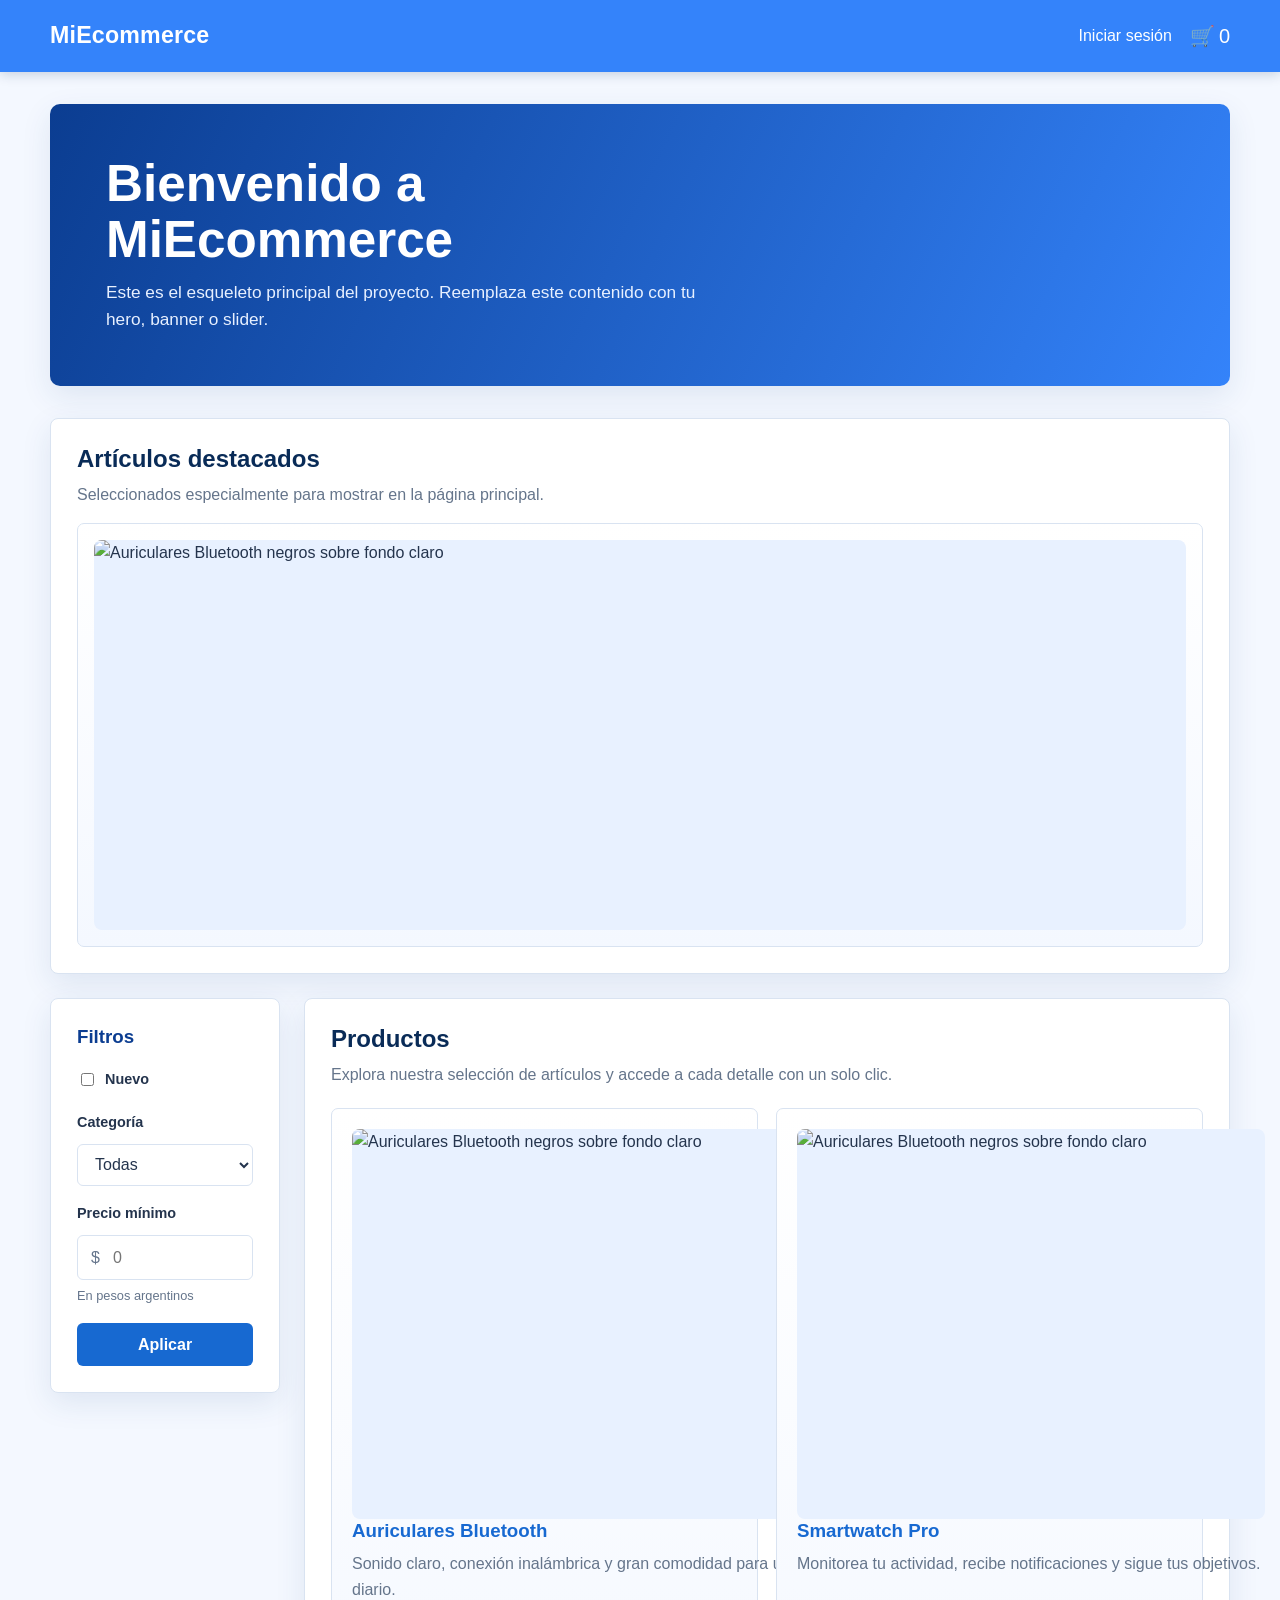
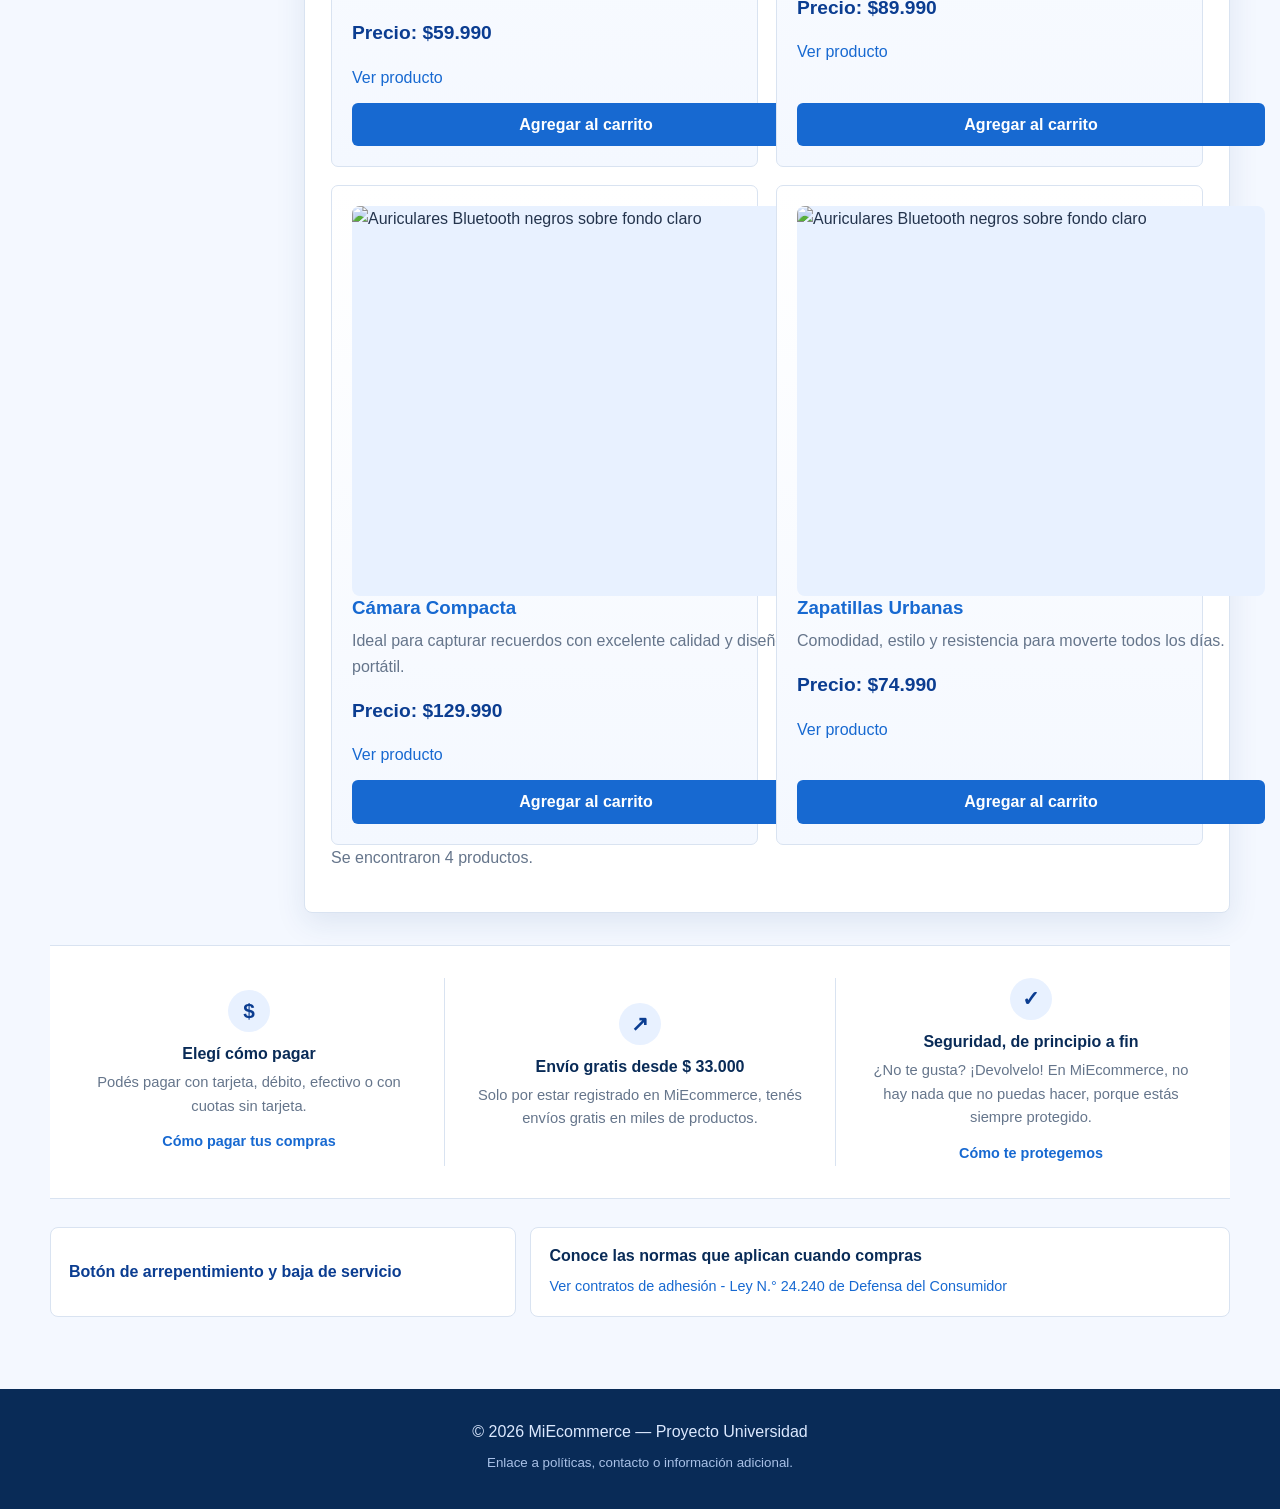
==== index.html @ c136a02f "Se agrega la funcionalidad del filtro y se mejora su estilo" ====
<!doctype html>
<html lang="es">
<head>
  <meta charset="utf-8">
  <meta name="viewport" content="width=device-width, initial-scale=1">
  <title>Proyecto Ecommerce - Esqueleto</title>
  <link rel="stylesheet" href="styles.css">
</head>
<body>
  <header>
    <nav aria-label="Navegación principal">
      <a href="index.html" class="brand" aria-label="Inicio"><strong>MiEcommerce</strong></a>
      <div class="nav-actions">
        <a href="admin.html">Iniciar sesión</a>
        <a href="carrito.html" class="cart-link" aria-label="Carrito, 0 productos">
          <span class="cart-icon" aria-hidden="true">&#128722;</span>
          <span class="visually-hidden">Carrito</span>
          <span class="cart-count">0</span>
        </a>
      </div>
    </nav>
  </header>

  <main>
      <!-- Sección principal / Hero -->
      <section id="hero">
        <h1>Bienvenido a MiEcommerce</h1>
        <p>Este es el esqueleto principal del proyecto. Reemplaza este contenido con tu hero, banner o slider.</p>
      </section>

      <!-- Sección de artículos destacados -->
      <section id="featured" class="featured" aria-labelledby="featured-heading">
        <h2 id="featured-heading">Artículos destacados</h2>
        <p>Seleccionados especialmente para mostrar en la página principal.</p>
        <div class="featured-viewport">
          <ul class="featured-track" aria-live="polite">
          <li>
            <article aria-label="Producto destacado 1">
              <figure>
                  <img src="https://images.unsplash.com/photo-1546435770-a3e426bf472b?auto=format&fit=crop&w=900&q=80" alt="Auriculares Bluetooth negros sobre fondo claro" width="600" height="500">
              </figure>
              <!-- <h3>Producto Destacado 1</h3>
              <p>Breve descripción.</p> -->
            </article>
          </li>
          <li>
            <article aria-label="Producto destacado 2">
              <figure>
                  <img src="https://images.unsplash.com/photo-1546435770-a3e426bf472b?auto=format&fit=crop&w=900&q=80" alt="Auriculares Bluetooth negros sobre fondo claro" width="600" height="500">
              </figure>
              <!-- <h3>Producto Destacado 2</h3>
              <p>Breve descripción.</p> -->
            </article>
          </li>
          <li>
            <article aria-label="Producto destacado 3">
              <figure>
                  <img src="https://images.unsplash.com/photo-1546435770-a3e426bf472b?auto=format&fit=crop&w=900&q=80" alt="Auriculares Bluetooth negros sobre fondo claro" width="600" height="500">
              </figure>
             <!--  <h3>Producto Destacado 3</h3>
              <p>Breve descripción.</p> -->
            </article>
          </li>
        </ul>
        </div>
      </section>

      <!-- Layout con filtros + listado de productos -->
      <section role="region" aria-label="Listado de productos y filtros">
        <!-- Sección de filtros -->
        <aside id="filters" aria-labelledby="filters-heading">
          <h3 id="filters-heading">Filtros</h3>
          <form>
            <!-- Ejemplos de filtros -->
            <label><input type="checkbox" name="nuevo"> Nuevo</label>
            <div class="filter-field">
              <label for="categoria">Categoría</label>
              <select id="categoria" name="categoria">
                <option value="todas">Todas</option>
                <option value="ropa">Ropa</option>
                <option value="electronica">Electrónica</option>
                <option value="hogar">Hogar</option>
              </select>
            </div>
            <div class="filter-field">
              <label for="precio-min">Precio mínimo</label>
              <div class="price-input">
                <span aria-hidden="true">$</span>
                <input
                  id="precio-min"
                  name="precio-min"
                  type="number"
                  min="0"
                  step="1000"
                  placeholder="0"
                  aria-describedby="precio-ayuda"
                >
              </div>
              <small id="precio-ayuda">En pesos argentinos</small>
            </div>
            <button type="submit">Aplicar</button>
          </form>
        </aside>

        <!-- Sección de Productos -->
        <section id="products" aria-labelledby="products-heading">
          <h2 id="products-heading">Productos</h2>
          <p>Explora nuestra selección de artículos y accede a cada detalle con un solo clic.</p>

          <ul id="product-list"></ul>
        </section>
        <!-- Fin Seccion Productos -->

        
        <!-- Seccion de Beneficios -->
     <section class="benefits" aria-labelledby="benefits-title">

    <h1 id="benefits-title" class="sr-only">
        Beneficios y protección de compra
    </h1>

    <div class="benefits__container">

        <!-- Beneficio 1 -->
        <article class="benefit">
            <div class="benefit__icon" aria-hidden="true">
                
            </div>

            <h2 class="benefit__title">
                Elegí cómo pagar
            </h2>

            <p class="benefit__description">
                Podés pagar con tarjeta, débito, efectivo
                o con cuotas sin tarjeta.
            </p>

            <a href="#" class="benefit__link">
                Cómo pagar tus compras
            </a>
        </article>


        <!-- Separador -->
        <div class="benefits__divider" aria-hidden="true"></div>


        <!-- Beneficio 2 -->
        <article class="benefit">
            <div class="benefit__icon" aria-hidden="true">
                
            </div>

            <h2 class="benefit__title">
                Envío gratis desde $ 33.000
            </h2>

            <p class="benefit__description">
                Solo por estar registrado en MiEcommerce,
                tenés envíos gratis en miles de productos.
            </p>
        </article>


        <!-- Separador -->
        <div class="benefits__divider" aria-hidden="true"></div>


        <!-- Beneficio 3 -->
        <article class="benefit">

            <div class="benefit__icon" aria-hidden="true">

            </div>

            <h2 class="benefit__title">
                Seguridad, de principio a fin
            </h2>

            <p class="benefit__description">
                ¿No te gusta? ¡Devolvelo! En MiEcommerce,
                no hay nada que no puedas hacer, porque estás
                siempre protegido.
            </p>

            <a href="#" class="benefit__link">
                Cómo te protegemos
            </a>

        </article>

    </div>

</section>


<!-- ==========================
     INFORMACIÓN LEGAL
========================== -->

<section class="legal">

    <div class="legal__container">

        <a href="#" class="legal-card legal-card--link">

            <span>
                Botón de arrepentimiento y baja de servicio
            </span>

        </a>


        <article class="legal-card">

            <h2 class="legal-card__title">
                Conoce las normas que aplican cuando compras
            </h2>

            <a href="#" class="legal-card__link">
                Ver contratos de adhesión -
                Ley N.° 24.240 de Defensa del Consumidor
            </a>

        </article>

    </div>

</section>
        <!-- Fin Beneficios -->
      </section>

  </main>

  <footer>
    <p>&copy; <span id="year">2026</span> MiEcommerce — Proyecto Universidad</p>
    <p><small>Enlace a políticas, contacto o información adicional.</small></p>
  </footer>

  <script src="products.js"></script>
  <script>
    // Pequeño script para actualizar el año automáticamente
    document.getElementById('year').textContent = new Date().getFullYear();
  </script>
</body>
</html>
---- styles.css ----
:root {
  /* Colores */
  --blue-950: #092b57;
  --blue-900: #0b3d91;
  --blue-700: #1769d1;
  --blue-500: #3483fa;
  --blue-100: #e8f1ff;
  --blue-050: #f4f8ff;
  --ink: #24344d;
  --muted: #65758b;
  --surface: #ffffff;
  --line: #d9e3f1;
  --success: #168a5b;
  --white: #ffffff;

  /* Espaciado */
  --space-1: 0.25rem;
  --space-2: 0.5rem;
  --space-3: 0.75rem;
  --space-4: 1rem;
  --space-5: 1.25rem;
  --space-6: 1.5rem;
  --space-8: 2rem;
  --space-10: 2.5rem;
  --space-12: 3rem;
  --space-16: 4rem;

  /* Radios */
  --radius-sm: 6px;
  --radius-md: 8px;
  --radius-lg: 10px;
  --radius-pill: 999px;

  /* Layout */
  --container: min(100% - 28px, 1180px);
  --shadow: 0 10px 30px rgba(25, 68, 126, 0.1);
}

/* =====================================================
   BASE Y ESTRUCTURA GENERAL
   ===================================================== */

* {
  box-sizing: border-box;
}

html {
  scroll-behavior: smooth;
}

body {
  margin: 0;
  background: var(--blue-050);
  color: var(--ink);
  font-family: "Segoe UI", Tahoma, sans-serif;
  line-height: 1.6;
}

a {
  color: var(--blue-700);
  text-decoration: none;
  transition: color 0.2s ease;
}

a:hover {
  color: var(--blue-900);
  text-decoration: underline;
}

img {
  max-width: 100%;
}

main {
  width: var(--container);
  margin: 0 auto;
}

h1,
h2,
h3,
p {
  margin-top: 0;
}

h2 {
  margin-bottom: var(--space-2);
  color: var(--blue-950);
  line-height: 1.2;
}

h3 {
  margin-bottom: var(--space-2);
  color: var(--blue-900);
  line-height: 1.3;
}

/* =====================================================
   NAVEGACIÓN
   ===================================================== */

body > header {
  position: sticky;
  top: 0;
  z-index: 1000;
  background: var(--blue-500);
  box-shadow: 0 2px 12px rgba(9, 43, 87, 0.2);
}

nav {
  display: flex;
  align-items: center;
  gap: 20px;
  width: var(--container);
  min-height: 64px;
  padding: 12px 0;
  margin: 0 auto;
}

.brand {
  color: var(--white);
  font-size: 1.45rem;
  letter-spacing: 0.2px;
}

.brand:hover {
  color: var(--white);
  text-decoration: none;
}

.nav-actions {
  display: flex;
  align-items: center;
  gap: 18px;
  margin-left: auto;
  white-space: nowrap;
}

.nav-actions a {
  color: var(--white);
}

.cart-link {
  display: inline-flex;
  align-items: center;
  gap: 4px;
  font-size: 1.25rem;
}

.cart-icon {
  line-height: 1;
}

.visually-hidden {
  position: absolute;
  width: 1px;
  height: 1px;
  padding: 0;
  margin: -1px;
  overflow: hidden;
  clip: rect(0, 0, 0, 0);
  white-space: nowrap;
  border: 0;
}

input,
select,
button {
  font: inherit;
}

input[type="search"],
input[type="number"],
select {
  width: 100%;
  min-height: 42px;
  padding: 9px 13px;
  border: 1px solid var(--line);
  border-radius: var(--radius-sm);
  background: var(--white);
  color: var(--ink);
}

input[type="search"] {
  border: 0;
  box-shadow: 0 2px 8px rgba(9, 43, 87, 0.12);
}

input:focus,
select:focus,
button:focus-visible,
a:focus-visible {
  outline: 3px solid rgba(52, 131, 250, 0.3);
  outline-offset: 2px;
}

/* =====================================================
   HERO
   ===================================================== */

#hero {
  margin: 24px 0;
  padding: 34px 26px;
  border-radius: var(--radius-lg);
  background: linear-gradient(115deg, var(--blue-900), var(--blue-500));
  color: var(--white);
  box-shadow: var(--shadow);
}

#hero h1 {
  max-width: 620px;
  margin: 0 0 10px;
  font-size: clamp(2rem, 4vw, 3.2rem);
  line-height: 1.1;
}

#hero p {
  max-width: 620px;
  margin: 0;
  color: #e7f0ff;
  font-size: 1.08rem;
}

/* =====================================================
   CAROUSEL / DESTACADOS
   ===================================================== */

.featured-viewport {
  width: 100%;
  overflow: hidden;
}

#featured .featured-track {
  display: flex;
  flex-wrap: nowrap;
  width: 300%;
  padding: 0;
  margin: 0;
  list-style: none;
  animation: slide-products 9s infinite;
}

#featured .featured-track > li {
  flex: 0 0 33.333%;
  width: auto;
  padding: 1rem;
}

@keyframes slide-products {
  0%,
  28% {
    transform: translateX(0);
  }

  33%,
  61% {
    transform: translateX(-33.333%);
  }

  66%,
  94% {
    transform: translateX(-66.666%);
  }

  100% {
    transform: translateX(0);
  }
}

.featured-viewport:hover .featured-track {
  animation-play-state: paused;
}

@media (prefers-reduced-motion: reduce) {
  .featured-track {
    animation: none;
  }
}

/* =====================================================
   COMPONENTES REUTILIZABLES
   ===================================================== */

#featured,
#products,
#filters,
main > article,
#carrito,
main > section[role="region"] > section[aria-label="Detalles de productos"] {
  background: var(--surface);
  border: 1px solid var(--line);
  border-radius: var(--radius-md);
  box-shadow: var(--shadow);
}

#featured,
#products,
#filters,
#carrito,
main > article {
  padding: 20px;
}

#featured > p,
#products > p {
  color: var(--muted);
}

#featured ul,
#products > ul,
main > section[role="region"] > section[aria-label="Detalles de productos"] {
  display: grid;
  grid-template-columns: 1fr;
  gap: 18px;
  padding: 0;
  list-style: none;
}

#featured {
  margin-bottom: 24px;
}

#featured li,
#products li,
main > section[role="region"] > section[aria-label="Detalles de productos"] article {
  min-width: 0;
  padding: 20px;
  border: 1px solid var(--line);
  border-radius: 7px;
  background: linear-gradient(180deg, #fff, var(--blue-050));
}

#featured article p,
#products article p,
main > section[role="region"] > section[aria-label="Detalles de productos"] article p {
  color: var(--muted);
}

section[role="region"] {
  display: grid;
  grid-template-columns: 1fr;
  gap: 24px;
  align-items: start;
  margin-bottom: 28px;
}

/* =====================================================
   FILTROS
   ===================================================== */

#filters {
  position: static;
}

#filters h3 {
  margin-bottom: 18px;
}

#filters form {
  display: grid;
  gap: 16px;
}

#filters label {
  font-size: 0.9rem;
  font-weight: 600;
}

#filters .filter-field {
  display: grid;
  gap: 6px;
}

#filters .price-input {
  display: flex;
  align-items: center;
  overflow: hidden;
  border: 1px solid var(--line);
  border-radius: var(--radius-sm);
  background: var(--white);
}

#filters .price-input span {
  padding-left: 13px;
  color: var(--muted);
}

#filters .price-input input {
  border: 0;
  box-shadow: none;
}

#filters .price-input:focus-within {
  outline: 3px solid rgba(52, 131, 250, 0.3);
  outline-offset: 2px;
}

#filters .filter-field small {
  color: var(--muted);
  font-size: 0.8rem;
}

#filters label:first-child {
  display: flex;
  align-items: center;
  gap: 8px;
  margin-bottom: 4px;
}

#filters input[type="checkbox"] {
  accent-color: var(--blue-500);
}

/* =====================================================
   PRODUCTOS
   ===================================================== */

#products {
  min-width: 0;
}

#products > ul {
  grid-template-columns: 1fr;
  margin: 20px 0 0;
}

#products li {
  display: flex;
}

#products article {
  display: flex;
  flex: 1;
  flex-direction: column;
}

#products article p:last-of-type {
  margin-bottom: 12px;
}

#products article strong,
main > section[role="region"] > section[aria-label="Detalles de productos"] strong {
  color: var(--blue-900);
  font-size: 1.2rem;
}

button {
  min-height: 42px;
  padding: 9px 16px;
  border: 0;
  border-radius: var(--radius-sm);
  background: var(--blue-700);
  color: var(--white);
  font-weight: 700;
  cursor: pointer;
  transition: background 0.2s ease, transform 0.2s ease;
}

button:hover {
  background: var(--blue-900);
  transform: translateY(-1px);
}

#products button,
#carrito button {
  width: 100%;
  margin-top: auto;
}

main > section[role="region"] > section[aria-label="Detalles de productos"] {
  grid-column: 1 / -1;
  grid-template-columns: 1fr;
  padding: 20px;
}

/* =====================================================
   DETALLE DE PRODUCTO
   ===================================================== */

main > article {
  margin-top: 32px;
}

main > article > header {
  margin: -2px 0 24px;
}

main > article > header p {
  margin: 0;
  color: var(--muted);
  font-size: 0.9rem;
}

main > article > section[aria-label="Imagen y detalles del producto"] {
  display: grid;
  grid-template-columns: 1fr;
  gap: 24px;
  align-items: center;
}

figure {
  margin: 0;
  overflow: hidden;
  border-radius: var(--radius-md);
  background: var(--blue-100);
}

figure img {
  display: block;
  width: 100%;
  height: 300px;
  object-fit: cover;
}

main > article > section[aria-label="Imagen y detalles del producto"] > div > p:first-child {
  display: inline-block;
  margin-bottom: 12px;
  padding: 4px 10px;
  border-radius: var(--radius-pill);
  background: var(--blue-100);
  color: var(--blue-900);
  font-size: 0.8rem;
  font-weight: 700;
  text-transform: uppercase;
}

main > article h1 {
  margin-bottom: 12px;
  color: var(--blue-950);
  font-size: 2rem;
  line-height: 1.15;
}

main > article > section[aria-label="Imagen y detalles del producto"] strong {
  color: var(--blue-900);
  font-size: 1.6rem;
}

main > article form {
  display: grid;
  grid-template-columns: 110px 1fr;
  gap: 10px;
  align-items: end;
  margin-top: 24px;
}

main > article form label {
  grid-column: 1 / -1;
  font-weight: 700;
}

main > article form button {
  min-height: 44px;
}

main > article > section[aria-labelledby="descripcion-titulo"] {
  margin-top: 34px;
  padding-top: 28px;
  border-top: 1px solid var(--line);
}

main > article > section[aria-labelledby="descripcion-titulo"] p,
main > article > section[aria-labelledby="descripcion-titulo"] ul {
  max-width: 780px;
}

main > article > section[aria-labelledby="descripcion-titulo"] li::marker {
  color: var(--blue-500);
}

/* =====================================================
   CARRITO
   ===================================================== */

#carrito {
  margin: 24px 0 0;
}

#carrito li {
  display: flex;
  justify-content: space-between;
  gap: 18px;
  padding: 14px 0;
  border-top: 1px solid var(--line);
}

#carrito li span {
  color: var(--muted);
  white-space: nowrap;
}

#carrito > p strong {
  color: var(--blue-900);
  font-size: 1.25rem;
}

.cart-page {
  padding-top: 32px;
}

.page-heading {
  margin-bottom: 24px;
}

.page-heading p:first-child {
  color: var(--muted);
  font-size: 0.9rem;
}

.page-heading h1 {
  margin-bottom: 6px;
  color: var(--blue-950);
}

.page-heading p:last-child {
  color: var(--muted);
}

.cart-layout {
  display: grid;
  grid-template-columns: 1fr;
  gap: 24px;
  align-items: start;
}

.cart-items,
.cart-summary {
  padding: 22px;
  border: 1px solid var(--line);
  border-radius: var(--radius-md);
  background: var(--surface);
  box-shadow: var(--shadow);
}

.cart-items h2,
.cart-summary h2 {
  margin-bottom: 18px;
}

.cart-item {
  display: grid;
  grid-template-columns: 1fr auto;
  gap: 8px 16px;
  align-items: center;
  padding: 18px 0;
  border-top: 1px solid var(--line);
}

.cart-item h3,
.cart-item p {
  margin: 0;
}

.cart-item p {
  color: var(--muted);
}

.cart-item > strong {
  color: var(--blue-900);
  font-size: 1.1rem;
}

.remove-product {
  grid-column: 1 / -1;
  justify-self: start;
  min-height: 34px;
  padding: 5px 12px;
  border: 1px solid var(--line);
  background: transparent;
  color: var(--blue-700);
}

.remove-product:hover {
  background: var(--blue-100);
  color: var(--blue-900);
}

.empty-cart {
  padding: 18px 0;
  color: var(--muted);
}

.cart-summary {
  position: sticky;
  top: 92px;
}

.cart-summary dl {
  margin: 0 0 24px;
}

.cart-summary dl div {
  display: flex;
  justify-content: space-between;
  gap: 16px;
  padding: 10px 0;
  color: var(--muted);
}

.cart-summary .summary-total {
  margin-top: 8px;
  padding-top: 16px;
  border-top: 1px solid var(--line);
  color: var(--ink);
  font-size: 1.15rem;
  font-weight: 700;
}

.cart-summary .summary-total dd {
  color: var(--blue-900);
}

.cart-summary fieldset {
  display: grid;
  gap: 12px;
  margin: 0 0 20px;
  padding: 0;
  border: 0;
}

.cart-summary legend {
  margin-bottom: 12px;
  color: var(--blue-950);
  font-weight: 700;
}

.cart-summary label {
  display: flex;
  gap: 9px;
  align-items: flex-start;
  color: var(--muted);
}

.cart-summary input[type="radio"] {
  margin-top: 5px;
  accent-color: var(--blue-500);
}

.cart-summary button {
  width: 100%;
}

.cart-summary button:disabled {
  background: var(--muted);
  cursor: not-allowed;
  transform: none;
}

.form-message {
  min-height: 24px;
  margin: 12px 0 0;
  color: var(--success);
  font-size: 0.9rem;
}

/* =====================================================
   FOOTER
   ===================================================== */

footer {
  margin-top: 44px;
  padding: 30px 24px;
  background: var(--blue-950);
  color: #dce9ff;
  text-align: center;
}

footer p {
  margin-bottom: 4px;
}

footer small {
  color: #a9c1e7;
}

/* =====================================================
   RESPONSIVE
   ===================================================== */

@media (min-width: 700px) {
  nav {
    flex-wrap: nowrap;
    gap: 28px;
    min-height: 72px;
    padding: 0;
  }

  #hero {
    margin: 32px 0;
    padding: 52px 56px;
  }

  #featured,
  #products,
  #filters,
  #carrito,
  main > article {
    padding: 26px;
  }

  #featured ul,
  main > section[role="region"] > section[aria-label="Detalles de productos"] {
    grid-template-columns: repeat(2, minmax(0, 1fr));
  }

  #products > ul {
    grid-template-columns: repeat(2, minmax(0, 1fr));
  }

  main > section[role="region"] > section[aria-label="Detalles de productos"] {
    padding: 24px;
  }

  main > article > section[aria-label="Imagen y detalles del producto"] {
    grid-template-columns: minmax(0, 1.1fr) minmax(300px, 0.9fr);
    gap: 38px;
  }

  figure img {
    height: 390px;
  }
}

@media (min-width: 1000px) {
  section[role="region"] {
    grid-template-columns: 230px minmax(0, 1fr);
  }

  #filters {
    position: sticky;
    top: 20px;
  }

  main > section[role="region"] > section[aria-label="Detalles de productos"] {
    grid-template-columns: repeat(4, minmax(0, 1fr));
  }

  .cart-layout {
    grid-template-columns: minmax(0, 1fr) 360px;
  }
}

/* =====================================================
   ADMINISTRACION DE PRODUCTOS
   ===================================================== */

.admin-page {
  padding-top: 32px;
  padding-bottom: 12px;
}

.admin-page .page-heading {
  margin-bottom: 26px;
}

.admin-panel {
  margin-bottom: 24px;
  padding: 22px;
  border: 1px solid var(--line);
  border-radius: var(--radius-md);
  background: var(--surface);
  box-shadow: var(--shadow);
}

.admin-section-heading {
  display: flex;
  flex-wrap: wrap;
  justify-content: space-between;
  gap: 12px;
  align-items: flex-start;
  margin-bottom: 20px;
}

.admin-section-heading h2 {
  margin-bottom: 4px;
}

.admin-section-heading p {
  margin-bottom: 0;
  color: var(--muted);
}

.admin-form {
  display: grid;
  grid-template-columns: minmax(0, 1fr);
  gap: 16px;
}

.admin-field {
  display: grid;
  gap: 6px;
}

.admin-field label {
  color: var(--ink);
  font-size: 0.92rem;
  font-weight: 700;
}

.admin-field input,
.admin-field select,
.admin-field textarea {
  width: 100%;
  min-height: 42px;
  padding: 9px 13px;
  border: 1px solid var(--line);
  border-radius: var(--radius-sm);
  background: var(--white);
  color: var(--ink);
  font: inherit;
}

.admin-field textarea {
  resize: vertical;
}

.admin-form-actions {
  display: flex;
  flex-wrap: wrap;
  gap: 10px;
  margin-top: 18px;
}

.admin-secondary-button {
  border: 1px solid var(--line);
  background: var(--white);
  color: var(--blue-700);
}

.admin-secondary-button:hover {
  background: var(--blue-050);
  color: var(--blue-900);
}

.admin-table-wrap {
  overflow-x: auto;
}

.admin-table {
  width: 100%;
  border-collapse: collapse;
  text-align: left;
}

.admin-table th,
.admin-table td {
  padding: 13px 12px;
  border-top: 1px solid var(--line);
  white-space: nowrap;
}

.admin-table thead th {
  border-top: 0;
  color: var(--muted);
  font-size: 0.82rem;
  font-weight: 700;
}

.admin-table tbody th {
  color: var(--ink);
  font-weight: 700;
}

.admin-status {
  display: inline-block;
  padding: 3px 9px;
  border-radius: var(--radius-pill);
  background: #e8f6ef;
  color: var(--success);
  font-size: 0.82rem;
  font-weight: 700;
}

.admin-row-actions {
  text-align: right;
}

.admin-text-button {
  min-height: auto;
  padding: 4px 6px;
  background: transparent;
  color: var(--blue-700);
  font-size: 0.9rem;
}

.admin-text-button:hover {
  background: var(--blue-050);
  color: var(--blue-900);
  transform: none;
}

.admin-delete-button {
  margin-left: 6px;
  color: #b42318;
}

.admin-delete-button:hover {
  background: #fff1f0;
  color: #8f1d14;
}

@media (min-width: 700px) {
  .admin-panel {
    padding: 26px;
  }

  .admin-form {
    grid-template-columns: repeat(2, minmax(0, 1fr));
  }

  .admin-field-wide {
    grid-column: 1 / -1;
  }
}

  /* =====================================================
     BENEFICIOS E INFORMACION LEGAL
     ===================================================== */

  .sr-only {
    position: absolute;
    width: 1px;
    height: 1px;
    padding: 0;
    margin: -1px;
    overflow: hidden;
    clip: rect(0, 0, 0, 0);
    white-space: nowrap;
    border: 0;
  }

  main > section[role="region"] > .benefits,
  main > section[role="region"] > .legal {
    grid-column: 1 / -1;
  }

  .benefits {
    margin-top: 8px;
    padding: 26px 20px;
    border-top: 1px solid var(--line);
    border-bottom: 1px solid var(--line);
    background: var(--surface);
  }

  .benefits__container {
    display: grid;
    grid-template-columns: minmax(0, 1fr);
    gap: 22px;
    max-width: 1180px;
    margin: 0 auto;
  }

  .benefit {
    min-width: 0;
    text-align: center;
  }

  .benefit__icon {
    display: grid;
    width: 42px;
    height: 42px;
    margin: 0 auto 12px;
    place-items: center;
    border-radius: 50%;
    background: var(--blue-100);
    color: var(--blue-900);
    font-size: 1.3rem;
    font-weight: 700;
  }

  .benefit__icon::before {
    content: "✓";
  }

  .benefit:nth-of-type(1) .benefit__icon::before {
    content: "$";
  }

  .benefit:nth-of-type(2) .benefit__icon::before {
    content: "↗";
  }

  .benefit__title {
    margin-bottom: 8px;
    color: var(--blue-950);
    font-size: 1rem;
  }

  .benefit__description {
    max-width: 340px;
    margin: 0 auto 10px;
    color: var(--muted);
    font-size: 0.92rem;
  }

  .benefit__link {
    font-size: 0.9rem;
    font-weight: 700;
  }

  .benefits__divider {
    height: 1px;
    background: var(--line);
  }

  .legal {
    padding: 4px 0 28px;
  }

  .legal__container {
    display: grid;
    grid-template-columns: minmax(0, 1fr);
    gap: 14px;
  }

  .legal-card {
    min-width: 0;
    padding: 18px;
    border: 1px solid var(--line);
    border-radius: var(--radius-md);
    background: var(--surface);
  }

  .legal-card--link {
    display: flex;
    min-height: 76px;
    align-items: center;
    color: var(--blue-900);
    font-weight: 700;
  }

  .legal-card--link:hover {
    border-color: var(--blue-500);
    background: var(--blue-050);
    text-decoration: none;
  }

  .legal-card__title {
    margin-bottom: 8px;
    color: var(--blue-950);
    font-size: 1rem;
  }

  .legal-card__link {
    font-size: 0.9rem;
  }

  @media (min-width: 700px) {
    .benefits {
      padding: 32px 26px;
    }

    .benefits__container {
      grid-template-columns: minmax(0, 1fr) 1px minmax(0, 1fr) 1px minmax(0, 1fr);
      gap: 22px;
      align-items: center;
    }

    .benefits__divider {
      width: 1px;
      height: 100%;
      min-height: 100px;
    }

    .legal__container {
      grid-template-columns: minmax(0, 0.8fr) minmax(0, 1.2fr);
    }
  }
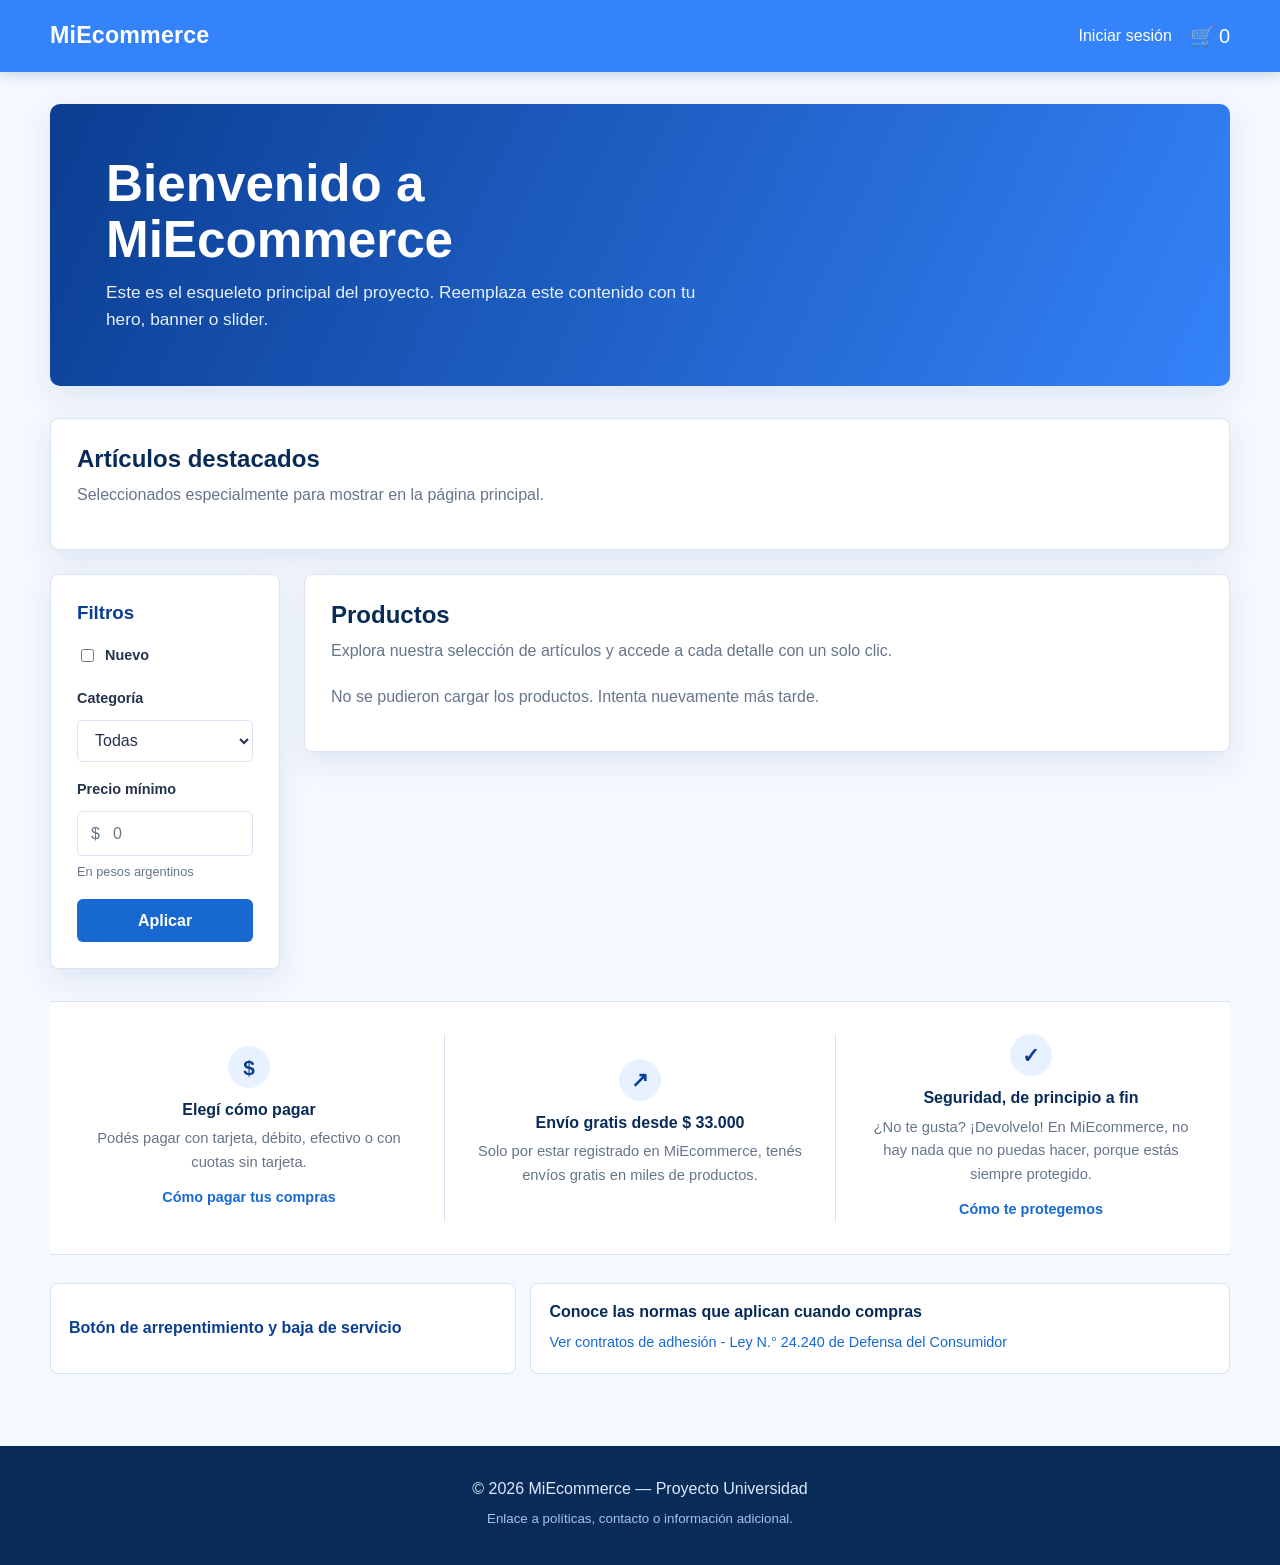
==== commit 5b2d0a74: "Se agrega la pagina de procuto para que sea dinamico cuando se le hace click a un producto en index" ====
--- a/index.html
+++ b/index.html
@@ -33,35 +33,7 @@
         <h2 id="featured-heading">Artículos destacados</h2>
         <p>Seleccionados especialmente para mostrar en la página principal.</p>
         <div class="featured-viewport">
-          <ul class="featured-track" aria-live="polite">
-          <li>
-            <article aria-label="Producto destacado 1">
-              <figure>
-                  <img src="https://images.unsplash.com/photo-1546435770-a3e426bf472b?auto=format&fit=crop&w=900&q=80" alt="Auriculares Bluetooth negros sobre fondo claro" width="600" height="500">
-              </figure>
-              <!-- <h3>Producto Destacado 1</h3>
-              <p>Breve descripción.</p> -->
-            </article>
-          </li>
-          <li>
-            <article aria-label="Producto destacado 2">
-              <figure>
-                  <img src="https://images.unsplash.com/photo-1546435770-a3e426bf472b?auto=format&fit=crop&w=900&q=80" alt="Auriculares Bluetooth negros sobre fondo claro" width="600" height="500">
-              </figure>
-              <!-- <h3>Producto Destacado 2</h3>
-              <p>Breve descripción.</p> -->
-            </article>
-          </li>
-          <li>
-            <article aria-label="Producto destacado 3">
-              <figure>
-                  <img src="https://images.unsplash.com/photo-1546435770-a3e426bf472b?auto=format&fit=crop&w=900&q=80" alt="Auriculares Bluetooth negros sobre fondo claro" width="600" height="500">
-              </figure>
-             <!--  <h3>Producto Destacado 3</h3>
-              <p>Breve descripción.</p> -->
-            </article>
-          </li>
-        </ul>
+          <ul id="featured-product-list" class="featured-track" aria-live="polite"></ul>
         </div>
       </section>
 
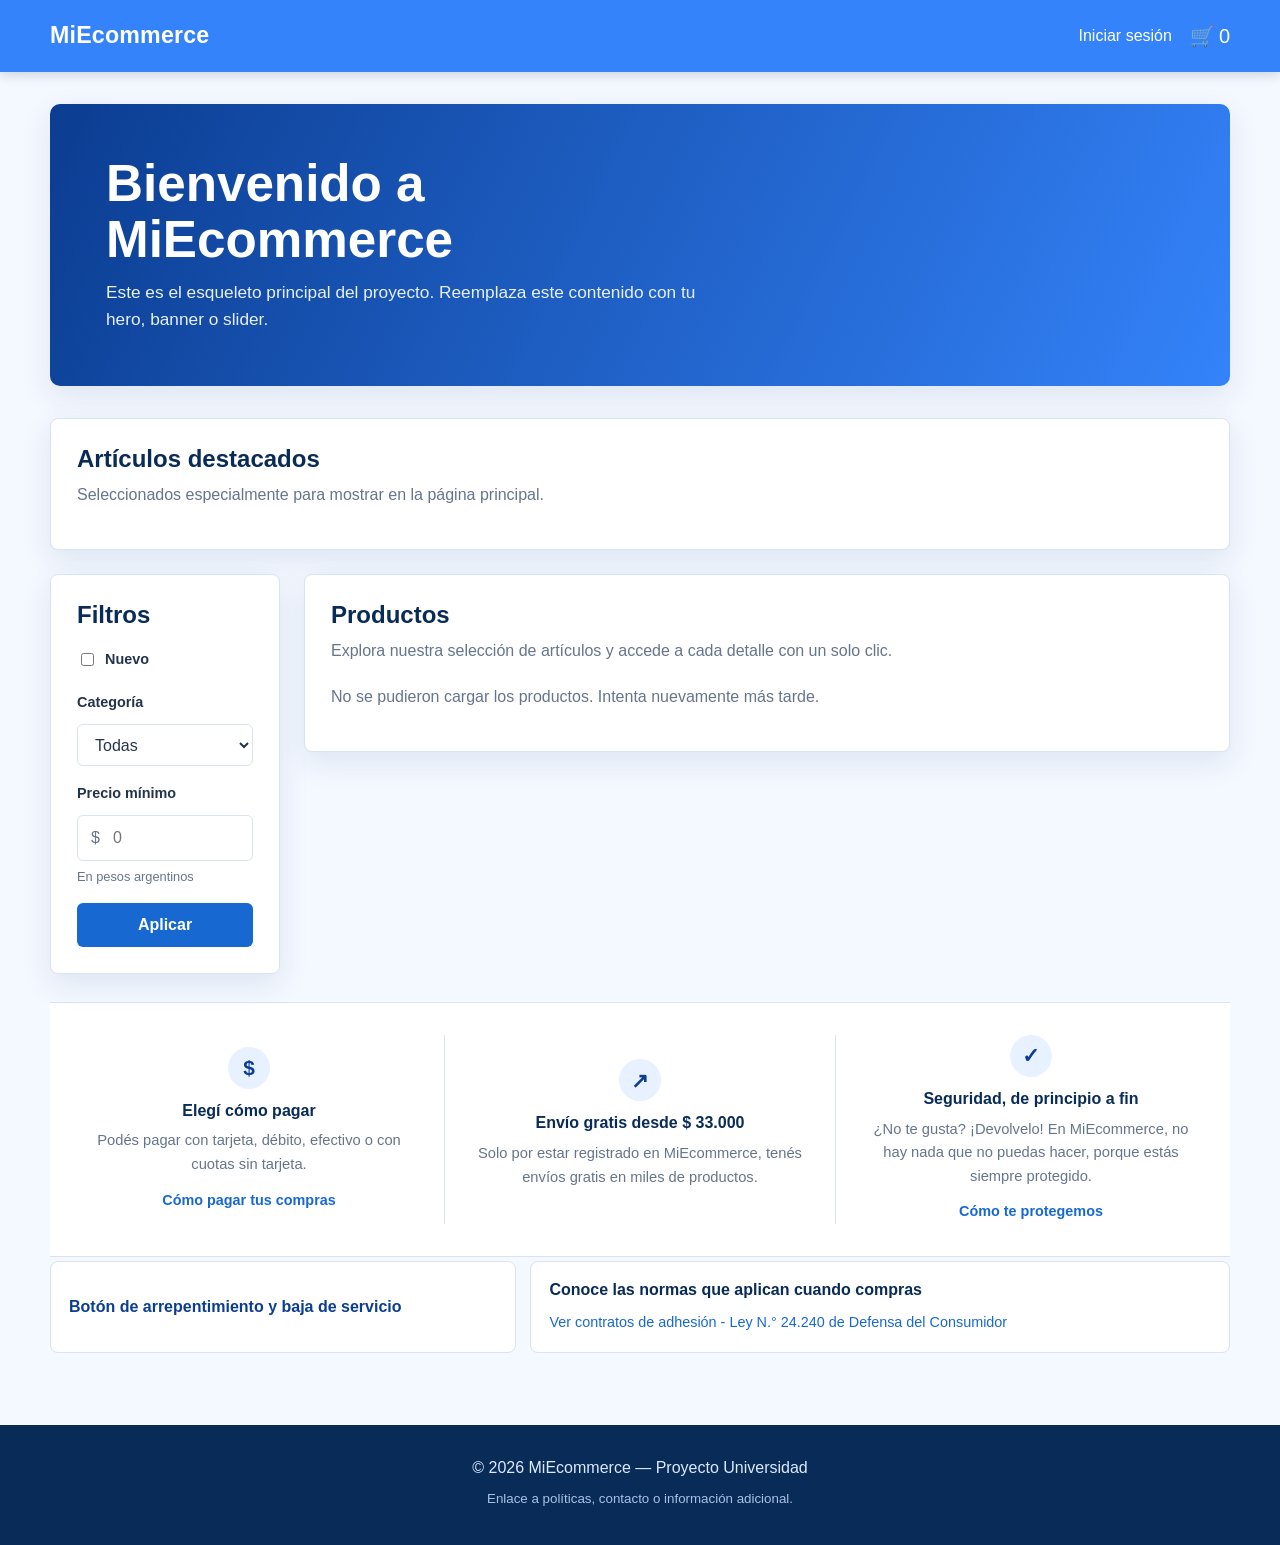
==== commit 87d857e1: "Se actualiza README con stack, esquema de BD y cómo correrlo" ====
--- a/index.html
+++ b/index.html
@@ -3,7 +3,7 @@
 <head>
   <meta charset="utf-8">
   <meta name="viewport" content="width=device-width, initial-scale=1">
-  <title>Proyecto Ecommerce - Esqueleto</title>
+  <title>MiEcommerce - Tienda online</title>
   <link rel="stylesheet" href="styles.css">
 </head>
 <body>
@@ -22,187 +22,159 @@
   </header>
 
   <main>
-      <!-- Sección principal / Hero -->
-      <section id="hero">
-        <h1>Bienvenido a MiEcommerce</h1>
-        <p>Este es el esqueleto principal del proyecto. Reemplaza este contenido con tu hero, banner o slider.</p>
+    <!-- Sección principal / Hero -->
+    <section id="hero">
+      <h1>Bienvenido a MiEcommerce</h1>
+      <p>Este es el esqueleto principal del proyecto. Reemplaza este contenido con tu hero, banner o slider.</p>
+    </section>
+
+    <!-- Sección de artículos destacados -->
+    <section id="featured" class="featured" aria-labelledby="featured-heading">
+      <h2 id="featured-heading">Artículos destacados</h2>
+      <p>Seleccionados especialmente para mostrar en la página principal.</p>
+      <div class="featured-viewport">
+        <ul id="featured-product-list" class="featured-track" aria-live="polite"></ul>
+      </div>
+    </section>
+
+    <!-- Layout con filtros + listado de productos -->
+    <section role="region" aria-label="Listado de productos y filtros">
+      <!-- Sección de filtros -->
+      <aside id="filters" aria-labelledby="filters-heading">
+        <h2 id="filters-heading">Filtros</h2>
+        <form>
+          <!-- Ejemplos de filtros -->
+          <label><input type="checkbox" name="nuevo"> Nuevo</label>
+          <div class="filter-field">
+            <label for="categoria">Categoría</label>
+            <select id="categoria" name="categoria">
+              <option value="todas">Todas</option>
+              <option value="ropa">Ropa</option>
+              <option value="electronica">Electrónica</option>
+              <option value="hogar">Hogar</option>
+            </select>
+          </div>
+          <div class="filter-field">
+            <label for="precio-min">Precio mínimo</label>
+            <div class="price-input">
+              <span aria-hidden="true">$</span>
+              <input
+                id="precio-min"
+                name="precio-min"
+                type="number"
+                min="0"
+                step="1000"
+                placeholder="0"
+                aria-describedby="precio-ayuda"
+              >
+            </div>
+            <small id="precio-ayuda">En pesos argentinos</small>
+          </div>
+          <button type="submit">Aplicar</button>
+        </form>
+      </aside>
+
+      <!-- Sección de productos -->
+      <section id="products" aria-labelledby="products-heading">
+        <h2 id="products-heading">Productos</h2>
+        <p>Explora nuestra selección de artículos y accede a cada detalle con un solo clic.</p>
+
+        <ul id="product-list"></ul>
       </section>
+    </section>
+    <!-- Fin listado de productos y filtros -->
 
-      <!-- Sección de artículos destacados -->
-      <section id="featured" class="featured" aria-labelledby="featured-heading">
-        <h2 id="featured-heading">Artículos destacados</h2>
-        <p>Seleccionados especialmente para mostrar en la página principal.</p>
-        <div class="featured-viewport">
-          <ul id="featured-product-list" class="featured-track" aria-live="polite"></ul>
-        </div>
-      </section>
+    <!-- Sección de beneficios -->
+    <section class="benefits" aria-labelledby="benefits-title">
+      <h2 id="benefits-title" class="sr-only">
+        Beneficios y protección de compra
+      </h2>
 
-      <!-- Layout con filtros + listado de productos -->
-      <section role="region" aria-label="Listado de productos y filtros">
-        <!-- Sección de filtros -->
-        <aside id="filters" aria-labelledby="filters-heading">
-          <h3 id="filters-heading">Filtros</h3>
-          <form>
-            <!-- Ejemplos de filtros -->
-            <label><input type="checkbox" name="nuevo"> Nuevo</label>
-            <div class="filter-field">
-              <label for="categoria">Categoría</label>
-              <select id="categoria" name="categoria">
-                <option value="todas">Todas</option>
-                <option value="ropa">Ropa</option>
-                <option value="electronica">Electrónica</option>
-                <option value="hogar">Hogar</option>
-              </select>
-            </div>
-            <div class="filter-field">
-              <label for="precio-min">Precio mínimo</label>
-              <div class="price-input">
-                <span aria-hidden="true">$</span>
-                <input
-                  id="precio-min"
-                  name="precio-min"
-                  type="number"
-                  min="0"
-                  step="1000"
-                  placeholder="0"
-                  aria-describedby="precio-ayuda"
-                >
-              </div>
-              <small id="precio-ayuda">En pesos argentinos</small>
-            </div>
-            <button type="submit">Aplicar</button>
-          </form>
-        </aside>
-
-        <!-- Sección de Productos -->
-        <section id="products" aria-labelledby="products-heading">
-          <h2 id="products-heading">Productos</h2>
-          <p>Explora nuestra selección de artículos y accede a cada detalle con un solo clic.</p>
-
-          <ul id="product-list"></ul>
-        </section>
-        <!-- Fin Seccion Productos -->
-
-        
-        <!-- Seccion de Beneficios -->
-     <section class="benefits" aria-labelledby="benefits-title">
-
-    <h1 id="benefits-title" class="sr-only">
-        Beneficios y protección de compra
-    </h1>
-
-    <div class="benefits__container">
-
+      <div class="benefits__container">
         <!-- Beneficio 1 -->
         <article class="benefit">
-            <div class="benefit__icon" aria-hidden="true">
-                
-            </div>
+          <div class="benefit__icon" aria-hidden="true"></div>
 
-            <h2 class="benefit__title">
-                Elegí cómo pagar
-            </h2>
+          <h3 class="benefit__title">
+            Elegí cómo pagar
+          </h3>
 
-            <p class="benefit__description">
-                Podés pagar con tarjeta, débito, efectivo
-                o con cuotas sin tarjeta.
-            </p>
+          <p class="benefit__description">
+            Podés pagar con tarjeta, débito, efectivo
+            o con cuotas sin tarjeta.
+          </p>
 
-            <a href="#" class="benefit__link">
-                Cómo pagar tus compras
-            </a>
+          <a href="#" class="benefit__link">
+            Cómo pagar tus compras
+          </a>
         </article>
-
 
         <!-- Separador -->
         <div class="benefits__divider" aria-hidden="true"></div>
 
-
         <!-- Beneficio 2 -->
         <article class="benefit">
-            <div class="benefit__icon" aria-hidden="true">
-                
-            </div>
+          <div class="benefit__icon" aria-hidden="true"></div>
 
-            <h2 class="benefit__title">
-                Envío gratis desde $ 33.000
-            </h2>
+          <h3 class="benefit__title">
+            Envío gratis desde $ 33.000
+          </h3>
 
-            <p class="benefit__description">
-                Solo por estar registrado en MiEcommerce,
-                tenés envíos gratis en miles de productos.
-            </p>
+          <p class="benefit__description">
+            Solo por estar registrado en MiEcommerce,
+            tenés envíos gratis en miles de productos.
+          </p>
         </article>
-
 
         <!-- Separador -->
         <div class="benefits__divider" aria-hidden="true"></div>
 
-
         <!-- Beneficio 3 -->
         <article class="benefit">
+          <div class="benefit__icon" aria-hidden="true"></div>
 
-            <div class="benefit__icon" aria-hidden="true">
+          <h3 class="benefit__title">
+            Seguridad, de principio a fin
+          </h3>
 
-            </div>
+          <p class="benefit__description">
+            ¿No te gusta? ¡Devolvelo! En MiEcommerce,
+            no hay nada que no puedas hacer, porque estás
+            siempre protegido.
+          </p>
 
-            <h2 class="benefit__title">
-                Seguridad, de principio a fin
-            </h2>
+          <a href="#" class="benefit__link">
+            Cómo te protegemos
+          </a>
+        </article>
+      </div>
+    </section>
 
-            <p class="benefit__description">
-                ¿No te gusta? ¡Devolvelo! En MiEcommerce,
-                no hay nada que no puedas hacer, porque estás
-                siempre protegido.
-            </p>
+    <!-- Información legal -->
+    <section class="legal" aria-labelledby="legal-title">
+      <h2 id="legal-title" class="sr-only">
+        Información legal
+      </h2>
 
-            <a href="#" class="benefit__link">
-                Cómo te protegemos
-            </a>
-
-        </article>
-
-    </div>
-
-</section>
-
-
-<!-- ==========================
-     INFORMACIÓN LEGAL
-========================== -->
-
-<section class="legal">
-
-    <div class="legal__container">
-
+      <div class="legal__container">
         <a href="#" class="legal-card legal-card--link">
-
-            <span>
-                Botón de arrepentimiento y baja de servicio
-            </span>
-
+          <span>
+            Botón de arrepentimiento y baja de servicio
+          </span>
         </a>
 
+        <article class="legal-card">
+          <h3 class="legal-card__title">
+            Conoce las normas que aplican cuando compras
+          </h3>
 
-        <article class="legal-card">
-
-            <h2 class="legal-card__title">
-                Conoce las normas que aplican cuando compras
-            </h2>
-
-            <a href="#" class="legal-card__link">
-                Ver contratos de adhesión -
-                Ley N.° 24.240 de Defensa del Consumidor
-            </a>
-
+          <a href="#" class="legal-card__link">
+            Ver contratos de adhesión -
+            Ley N.° 24.240 de Defensa del Consumidor
+          </a>
         </article>
-
-    </div>
-
-</section>
-        <!-- Fin Beneficios -->
-      </section>
-
+      </div>
+    </section>
   </main>
 
   <footer>
@@ -210,10 +182,12 @@
     <p><small>Enlace a políticas, contacto o información adicional.</small></p>
   </footer>
 
+  <script src="supabase-config.js"></script>
   <script src="products.js"></script>
+  <script src="cart.js"></script>
   <script>
     // Pequeño script para actualizar el año automáticamente
     document.getElementById('year').textContent = new Date().getFullYear();
   </script>
 </body>
-</html>+</html>
--- a/styles.css
+++ b/styles.css
@@ -11,6 +11,7 @@
   --surface: #ffffff;
   --line: #d9e3f1;
   --success: #168a5b;
+  --danger: #b42318;
   --white: #ffffff;
 
   /* Espaciado */
@@ -352,7 +353,7 @@
   position: static;
 }
 
-#filters h3 {
+#filters h2 {
   margin-bottom: 18px;
 }
 
@@ -675,6 +676,34 @@
   color: var(--blue-900);
 }
 
+.cart-item-controls {
+  display: inline-flex;
+  align-items: center;
+  gap: 8px;
+  margin-top: 8px;
+}
+
+.cart-item-controls button {
+  min-width: 32px;
+  min-height: 32px;
+  padding: 4px 10px;
+  border: 1px solid var(--line);
+  background: transparent;
+  color: var(--blue-700);
+}
+
+.cart-item-controls button:hover {
+  background: var(--blue-100);
+  color: var(--blue-900);
+}
+
+.cart-item-controls span {
+  min-width: 24px;
+  text-align: center;
+  color: var(--ink);
+  font-weight: 700;
+}
+
 .empty-cart {
   padding: 18px 0;
   color: var(--muted);
@@ -751,6 +780,10 @@
   margin: 12px 0 0;
   color: var(--success);
   font-size: 0.9rem;
+}
+
+.form-message.is-error {
+  color: var(--danger);
 }
 
 /* =====================================================
@@ -914,6 +947,56 @@
   resize: vertical;
 }
 
+.admin-checkbox-field {
+  display: flex;
+  align-items: center;
+  align-self: end;
+  gap: 10px;
+  min-height: 42px;
+}
+
+.admin-checkbox-field input[type="checkbox"] {
+  width: 18px;
+  height: 18px;
+  min-height: 0;
+  padding: 0;
+  margin: 0;
+  border: 0;
+  background: transparent;
+  accent-color: var(--blue-500);
+}
+
+.admin-checkbox-field label {
+  cursor: pointer;
+}
+
+.admin-image-preview {
+  display: grid;
+  gap: 8px;
+  padding: 10px;
+  border: 1px solid var(--line);
+  border-radius: var(--radius-sm);
+  background: var(--blue-050);
+}
+
+.admin-image-preview[hidden],
+.admin-image-preview img[hidden] {
+  display: none;
+}
+
+.admin-image-preview img {
+  width: 100%;
+  height: auto;
+  max-height: 220px;
+  object-fit: contain;
+  background: var(--white);
+}
+
+.admin-image-preview figcaption {
+  color: var(--muted);
+  font-size: 0.88rem;
+}
+
 .admin-form-actions {
   display: flex;
   flex-wrap: wrap;
@@ -1013,156 +1096,151 @@
   }
 }
 
-  /* =====================================================
-     BENEFICIOS E INFORMACION LEGAL
-     ===================================================== */
-
-  .sr-only {
-    position: absolute;
+/* =====================================================
+   BENEFICIOS E INFORMACION LEGAL
+   ===================================================== */
+
+.sr-only {
+  position: absolute;
+  width: 1px;
+  height: 1px;
+  padding: 0;
+  margin: -1px;
+  overflow: hidden;
+  clip: rect(0, 0, 0, 0);
+  white-space: nowrap;
+  border: 0;
+}
+
+.benefits {
+  margin-top: 8px;
+  padding: 26px 20px;
+  border-top: 1px solid var(--line);
+  border-bottom: 1px solid var(--line);
+  background: var(--surface);
+}
+
+.benefits__container {
+  display: grid;
+  grid-template-columns: minmax(0, 1fr);
+  gap: 22px;
+  max-width: 1180px;
+  margin: 0 auto;
+}
+
+.benefit {
+  min-width: 0;
+  text-align: center;
+}
+
+.benefit__icon {
+  display: grid;
+  width: 42px;
+  height: 42px;
+  margin: 0 auto 12px;
+  place-items: center;
+  border-radius: 50%;
+  background: var(--blue-100);
+  color: var(--blue-900);
+  font-size: 1.3rem;
+  font-weight: 700;
+}
+
+.benefit__icon::before {
+  content: "✓";
+}
+
+.benefit:nth-of-type(1) .benefit__icon::before {
+  content: "$";
+}
+
+.benefit:nth-of-type(2) .benefit__icon::before {
+  content: "↗";
+}
+
+.benefit__title {
+  margin-bottom: 8px;
+  color: var(--blue-950);
+  font-size: 1rem;
+}
+
+.benefit__description {
+  max-width: 340px;
+  margin: 0 auto 10px;
+  color: var(--muted);
+  font-size: 0.92rem;
+}
+
+.benefit__link {
+  font-size: 0.9rem;
+  font-weight: 700;
+}
+
+.benefits__divider {
+  height: 1px;
+  background: var(--line);
+}
+
+.legal {
+  padding: 4px 0 28px;
+}
+
+.legal__container {
+  display: grid;
+  grid-template-columns: minmax(0, 1fr);
+  gap: 14px;
+}
+
+.legal-card {
+  min-width: 0;
+  padding: 18px;
+  border: 1px solid var(--line);
+  border-radius: var(--radius-md);
+  background: var(--surface);
+}
+
+.legal-card--link {
+  display: flex;
+  min-height: 76px;
+  align-items: center;
+  color: var(--blue-900);
+  font-weight: 700;
+}
+
+.legal-card--link:hover {
+  border-color: var(--blue-500);
+  background: var(--blue-050);
+  text-decoration: none;
+}
+
+.legal-card__title {
+  margin-bottom: 8px;
+  color: var(--blue-950);
+  font-size: 1rem;
+}
+
+.legal-card__link {
+  font-size: 0.9rem;
+}
+
+@media (min-width: 700px) {
+  .benefits {
+    padding: 32px 26px;
+  }
+
+  .benefits__container {
+    grid-template-columns: minmax(0, 1fr) 1px minmax(0, 1fr) 1px minmax(0, 1fr);
+    gap: 22px;
+    align-items: center;
+  }
+
+  .benefits__divider {
     width: 1px;
-    height: 1px;
-    padding: 0;
-    margin: -1px;
-    overflow: hidden;
-    clip: rect(0, 0, 0, 0);
-    white-space: nowrap;
-    border: 0;
-  }
-
-  main > section[role="region"] > .benefits,
-  main > section[role="region"] > .legal {
-    grid-column: 1 / -1;
-  }
-
-  .benefits {
-    margin-top: 8px;
-    padding: 26px 20px;
-    border-top: 1px solid var(--line);
-    border-bottom: 1px solid var(--line);
-    background: var(--surface);
-  }
-
-  .benefits__container {
-    display: grid;
-    grid-template-columns: minmax(0, 1fr);
-    gap: 22px;
-    max-width: 1180px;
-    margin: 0 auto;
-  }
-
-  .benefit {
-    min-width: 0;
-    text-align: center;
-  }
-
-  .benefit__icon {
-    display: grid;
-    width: 42px;
-    height: 42px;
-    margin: 0 auto 12px;
-    place-items: center;
-    border-radius: 50%;
-    background: var(--blue-100);
-    color: var(--blue-900);
-    font-size: 1.3rem;
-    font-weight: 700;
-  }
-
-  .benefit__icon::before {
-    content: "✓";
-  }
-
-  .benefit:nth-of-type(1) .benefit__icon::before {
-    content: "$";
-  }
-
-  .benefit:nth-of-type(2) .benefit__icon::before {
-    content: "↗";
-  }
-
-  .benefit__title {
-    margin-bottom: 8px;
-    color: var(--blue-950);
-    font-size: 1rem;
-  }
-
-  .benefit__description {
-    max-width: 340px;
-    margin: 0 auto 10px;
-    color: var(--muted);
-    font-size: 0.92rem;
-  }
-
-  .benefit__link {
-    font-size: 0.9rem;
-    font-weight: 700;
-  }
-
-  .benefits__divider {
-    height: 1px;
-    background: var(--line);
-  }
-
-  .legal {
-    padding: 4px 0 28px;
+    height: 100%;
+    min-height: 100px;
   }
 
   .legal__container {
-    display: grid;
-    grid-template-columns: minmax(0, 1fr);
-    gap: 14px;
-  }
-
-  .legal-card {
-    min-width: 0;
-    padding: 18px;
-    border: 1px solid var(--line);
-    border-radius: var(--radius-md);
-    background: var(--surface);
-  }
-
-  .legal-card--link {
-    display: flex;
-    min-height: 76px;
-    align-items: center;
-    color: var(--blue-900);
-    font-weight: 700;
-  }
-
-  .legal-card--link:hover {
-    border-color: var(--blue-500);
-    background: var(--blue-050);
-    text-decoration: none;
-  }
-
-  .legal-card__title {
-    margin-bottom: 8px;
-    color: var(--blue-950);
-    font-size: 1rem;
-  }
-
-  .legal-card__link {
-    font-size: 0.9rem;
-  }
-
-  @media (min-width: 700px) {
-    .benefits {
-      padding: 32px 26px;
-    }
-
-    .benefits__container {
-      grid-template-columns: minmax(0, 1fr) 1px minmax(0, 1fr) 1px minmax(0, 1fr);
-      gap: 22px;
-      align-items: center;
-    }
-
-    .benefits__divider {
-      width: 1px;
-      height: 100%;
-      min-height: 100px;
-    }
-
-    .legal__container {
-      grid-template-columns: minmax(0, 0.8fr) minmax(0, 1.2fr);
-    }
-  }
+    grid-template-columns: minmax(0, 0.8fr) minmax(0, 1.2fr);
+  }
+}
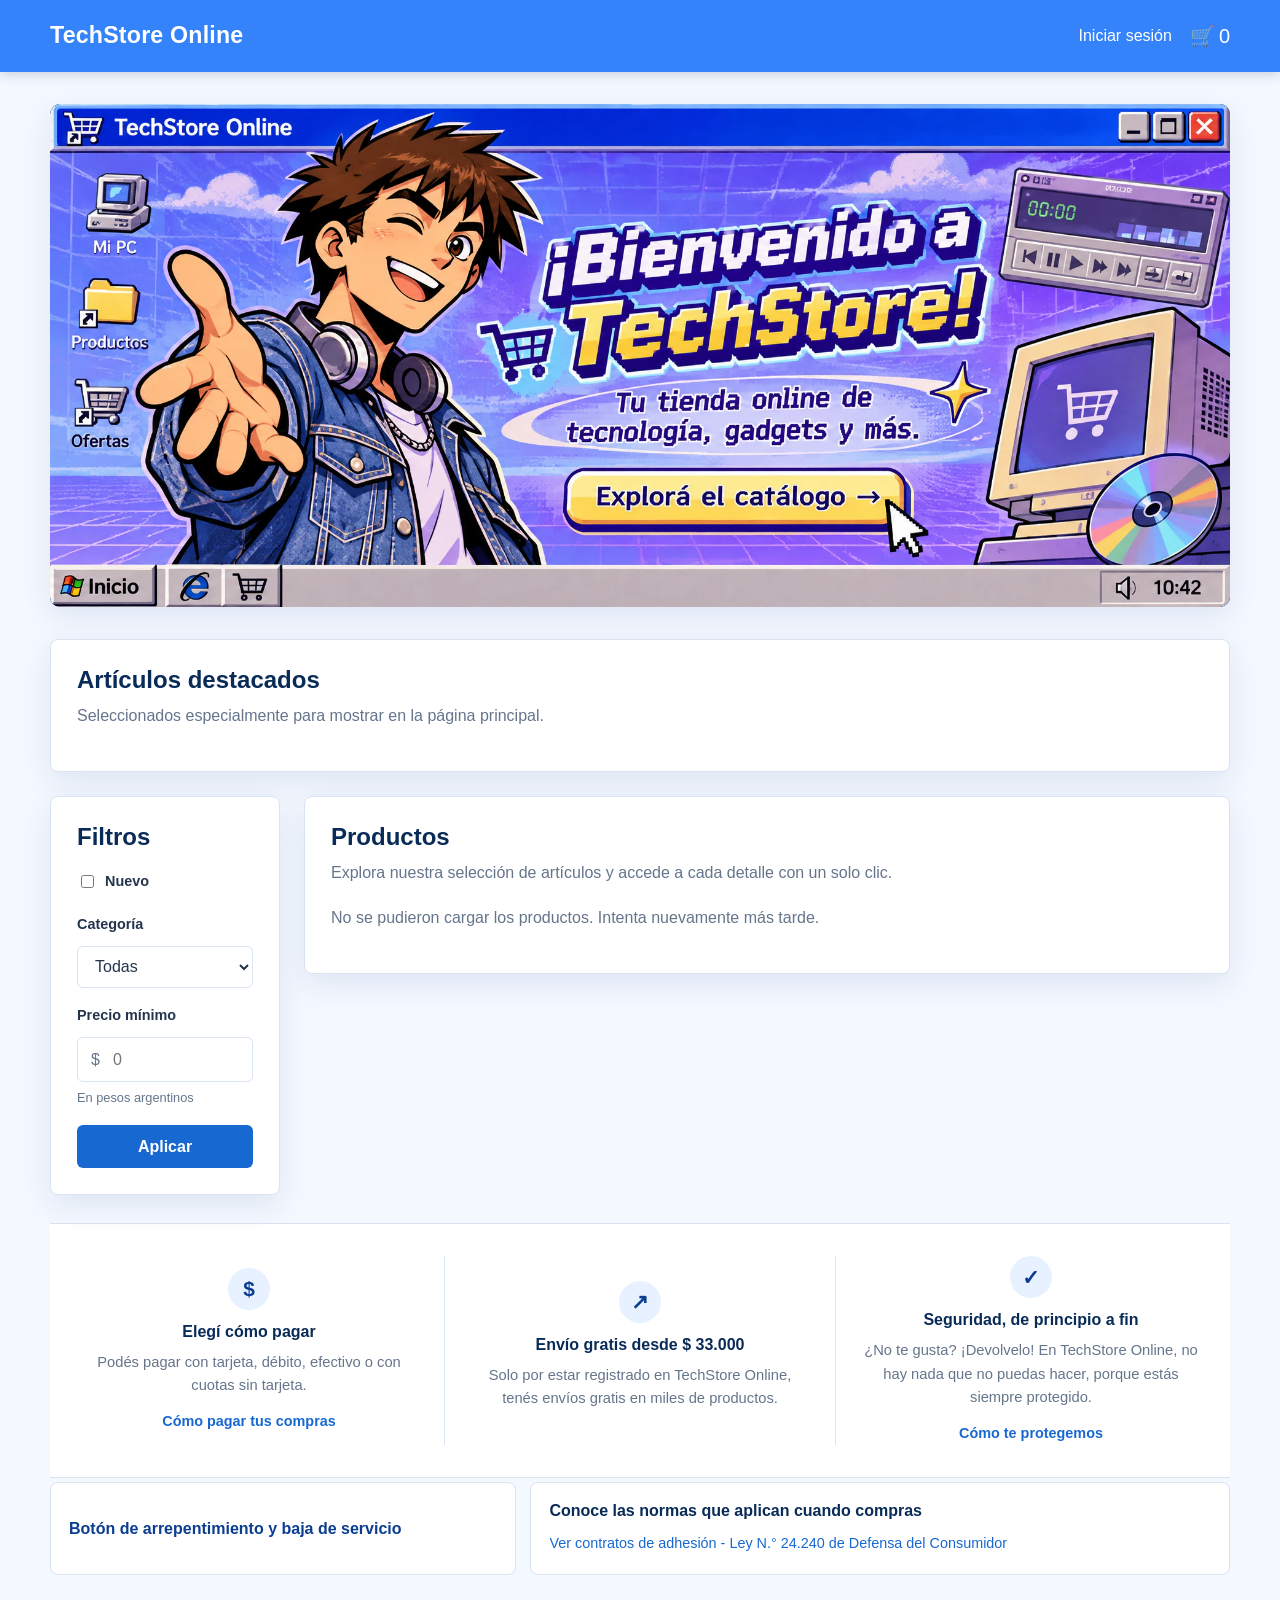
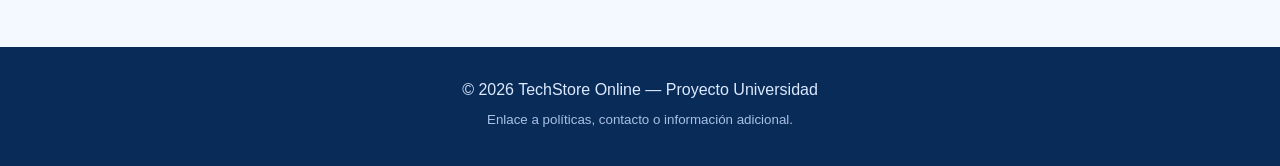
==== commit f2506466: "Se renombra el proyecto a "TechStore Online" y se actualizan los títulos y enlaces en todas las pági" ====
--- a/index.html
+++ b/index.html
@@ -3,13 +3,13 @@
 <head>
   <meta charset="utf-8">
   <meta name="viewport" content="width=device-width, initial-scale=1">
-  <title>MiEcommerce - Tienda online</title>
+  <title>TechStore Online - Tienda online</title>
   <link rel="stylesheet" href="styles.css">
 </head>
 <body>
   <header>
     <nav aria-label="Navegación principal">
-      <a href="index.html" class="brand" aria-label="Inicio"><strong>MiEcommerce</strong></a>
+      <a href="index.html" class="brand" aria-label="TechStore Online - Inicio"><strong>TechStore<span class="brand__suffix"> Online</span></strong></a>
       <div class="nav-actions">
         <a href="admin.html">Iniciar sesión</a>
         <a href="carrito.html" class="cart-link" aria-label="Carrito, 0 productos">
@@ -22,10 +22,22 @@
   </header>
 
   <main>
-    <!-- Sección principal / Hero -->
-    <section id="hero">
-      <h1>Bienvenido a MiEcommerce</h1>
-      <p>Este es el esqueleto principal del proyecto. Reemplaza este contenido con tu hero, banner o slider.</p>
+    <!-- Banner principal: la imagen completa es un enlace al catálogo -->
+    <section id="hero" aria-labelledby="hero-title">
+      <h1 id="hero-title" class="sr-only">TechStore Online</h1>
+
+      <a class="hero__link" href="#products" aria-label="Ver productos de TechStore Online">
+        <picture>
+          <source srcset="img/banner.webp" type="image/webp">
+          <img
+            class="hero__image"
+            src="img/banner.webp"
+            width="1920"
+            height="819"
+            alt="¡Bienvenido a TechStore! Tu tienda online de tecnología, gadgets y más."
+          >
+        </picture>
+      </a>
     </section>
 
     <!-- Sección de artículos destacados -->
@@ -121,7 +133,7 @@
           </h3>
 
           <p class="benefit__description">
-            Solo por estar registrado en MiEcommerce,
+            Solo por estar registrado en TechStore Online,
             tenés envíos gratis en miles de productos.
           </p>
         </article>
@@ -138,7 +150,7 @@
           </h3>
 
           <p class="benefit__description">
-            ¿No te gusta? ¡Devolvelo! En MiEcommerce,
+            ¿No te gusta? ¡Devolvelo! En TechStore Online,
             no hay nada que no puedas hacer, porque estás
             siempre protegido.
           </p>
@@ -178,7 +190,7 @@
   </main>
 
   <footer>
-    <p>&copy; <span id="year">2026</span> MiEcommerce — Proyecto Universidad</p>
+    <p>&copy; <span id="year">2026</span> TechStore Online — Proyecto Universidad</p>
     <p><small>Enlace a políticas, contacto o información adicional.</small></p>
   </footer>
 
--- a/styles.css
+++ b/styles.css
@@ -120,8 +120,20 @@
 
 .brand {
   color: var(--white);
-  font-size: 1.45rem;
+  font-size: clamp(1.1rem, 5vw, 1.45rem);
   letter-spacing: 0.2px;
+}
+
+/* En pantallas chicas el logo muestra solo "TechStore"
+   para que el navbar no salte a dos renglones. */
+.brand__suffix {
+  display: none;
+}
+
+@media (min-width: 560px) {
+  .brand__suffix {
+    display: inline;
+  }
 }
 
 .brand:hover {
@@ -200,26 +212,39 @@
    ===================================================== */
 
 #hero {
+  position: relative;
   margin: 24px 0;
-  padding: 34px 26px;
   border-radius: var(--radius-lg);
-  background: linear-gradient(115deg, var(--blue-900), var(--blue-500));
-  color: var(--white);
+  /* Respaldo por si faltan las imágenes del banner */
+  background-color: var(--blue-900);
+}
+
+.hero__link {
+  display: block;
+  overflow: hidden;
+  border-radius: var(--radius-lg);
   box-shadow: var(--shadow);
 }
 
-#hero h1 {
-  max-width: 620px;
-  margin: 0 0 10px;
-  font-size: clamp(2rem, 4vw, 3.2rem);
-  line-height: 1.1;
-}
-
-#hero p {
-  max-width: 620px;
-  margin: 0;
-  color: #e7f0ff;
-  font-size: 1.08rem;
+.hero__link picture {
+  display: block;
+}
+
+.hero__image {
+  display: block;
+  width: 100%;
+  height: auto;
+  border-radius: var(--radius-lg);
+  transition: transform 0.2s ease;
+}
+
+.hero__link:hover .hero__image {
+  transform: scale(1.01);
+}
+
+.hero__link:focus-visible {
+  outline: 3px solid var(--blue-500);
+  outline-offset: 3px;
 }
 
 /* =====================================================
@@ -820,7 +845,6 @@
 
   #hero {
     margin: 32px 0;
-    padding: 52px 56px;
   }
 
   #featured,
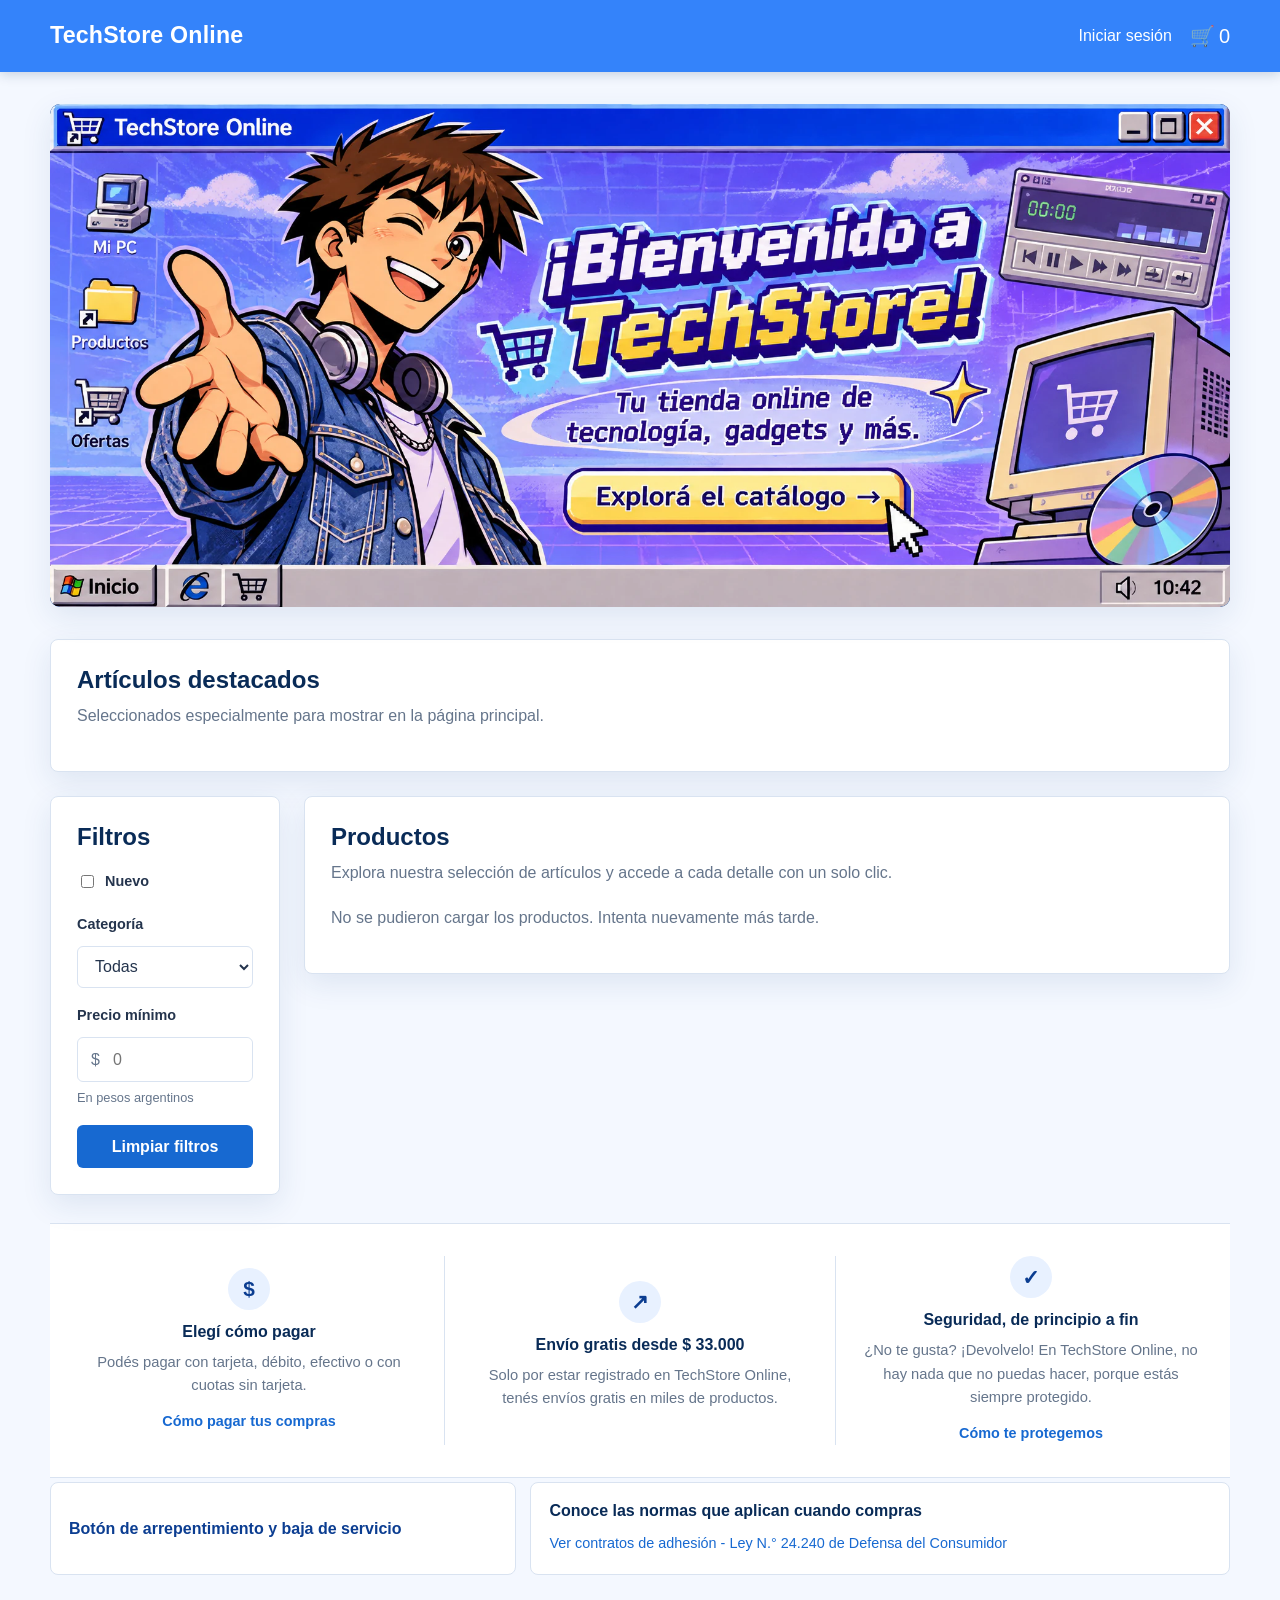
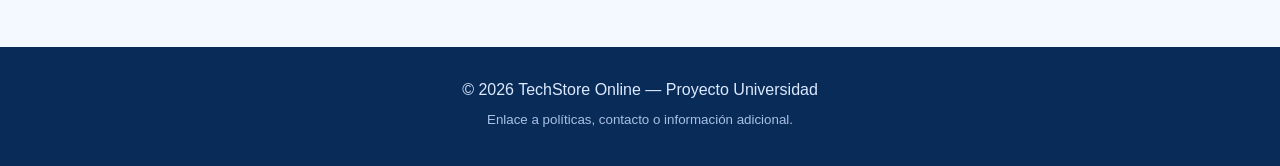
==== commit 24b33469: "Se arregla el buscador" ====
--- a/index.html
+++ b/index.html
@@ -82,7 +82,7 @@
             </div>
             <small id="precio-ayuda">En pesos argentinos</small>
           </div>
-          <button type="submit">Aplicar</button>
+          <button type="button" id="clear-filters-button">Limpiar filtros</button>
         </form>
       </aside>
 
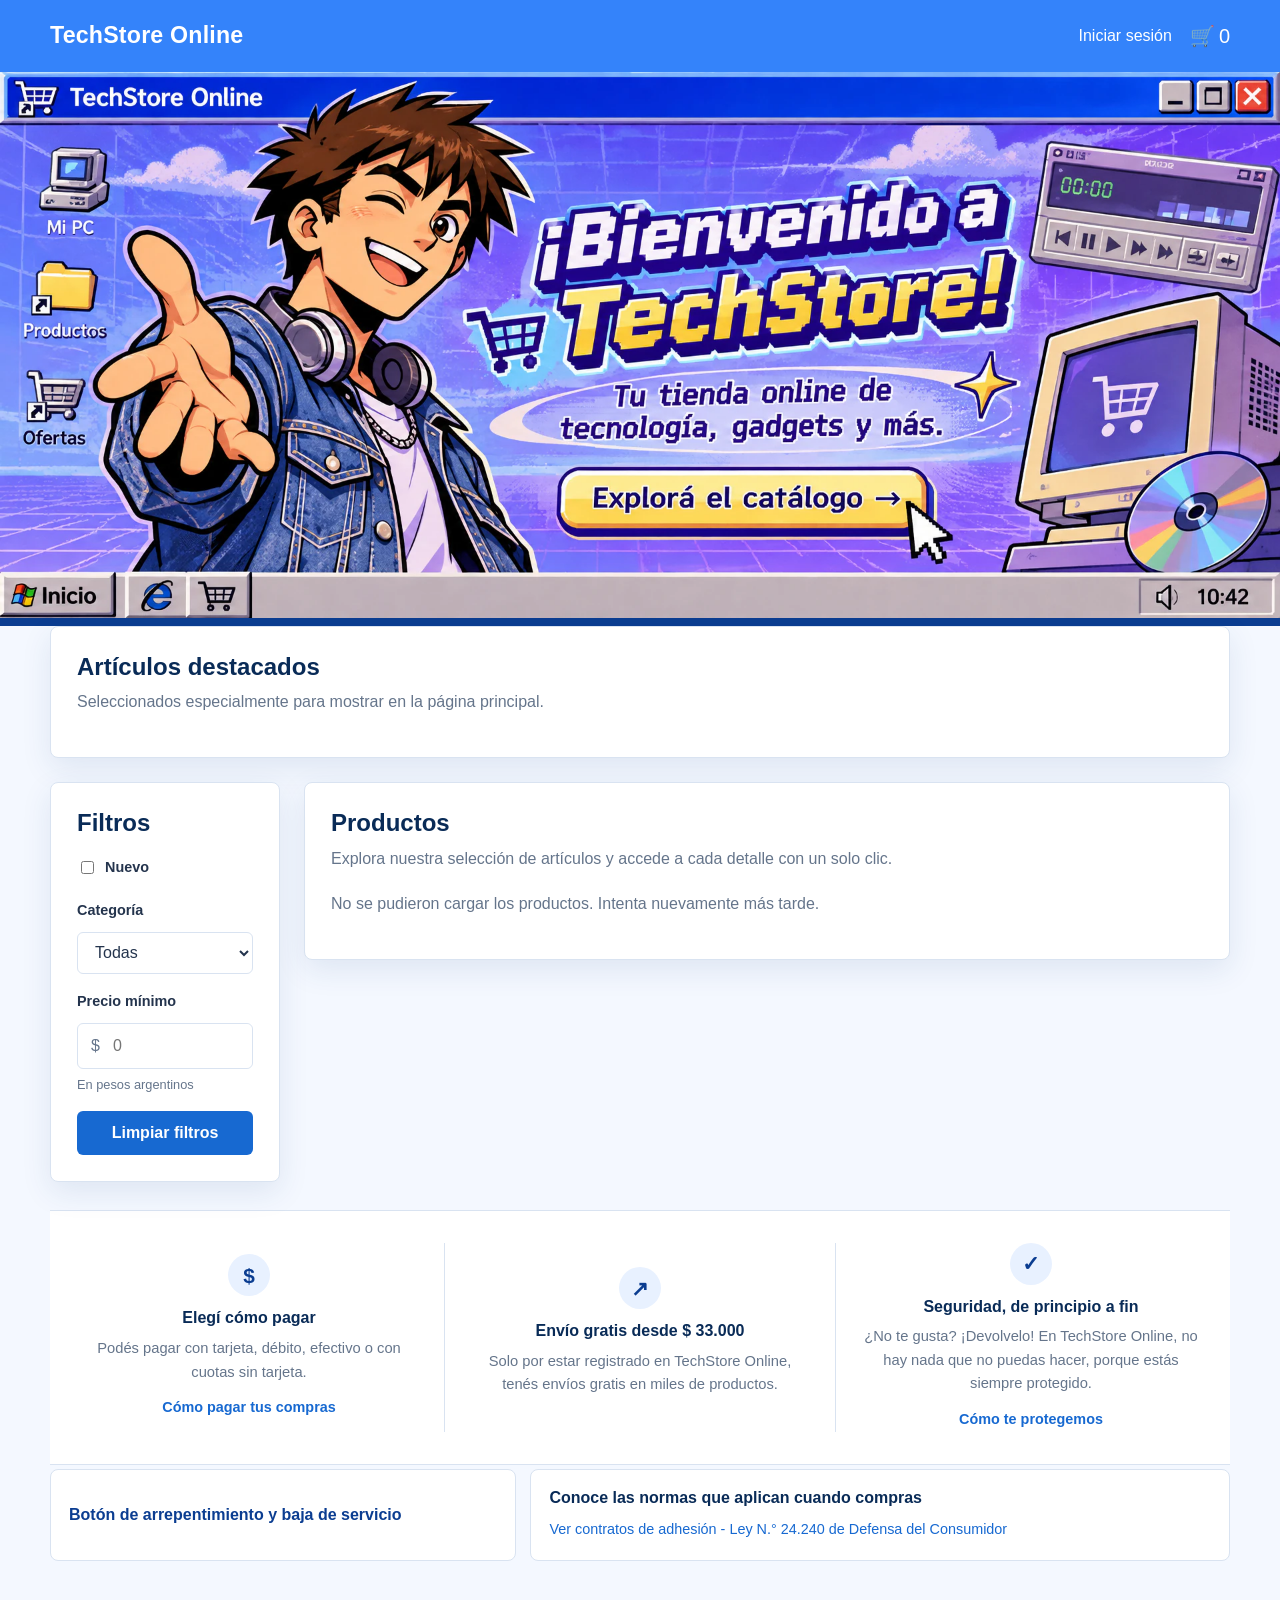
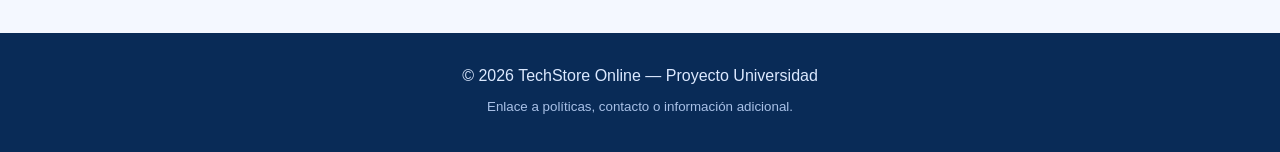
==== commit 69e1ad65: "realizando cambios en el hero manteniendo el navbar sticky" ====
--- a/index.html
+++ b/index.html
@@ -7,7 +7,7 @@
   <link rel="stylesheet" href="styles.css">
 </head>
 <body>
-  <header>
+  <header class="home-header">
     <nav aria-label="Navegación principal">
       <a href="index.html" class="brand" aria-label="TechStore Online - Inicio"><strong>TechStore<span class="brand__suffix"> Online</span></strong></a>
       <div class="nav-actions">
@@ -19,27 +19,23 @@
         </a>
       </div>
     </nav>
-  </header>
-
-  <main>
-    <!-- Banner principal: la imagen completa es un enlace al catálogo -->
+
+    <!-- Banner principal: a sangre, ocupa todo el ancho -->
     <section id="hero" aria-labelledby="hero-title">
       <h1 id="hero-title" class="sr-only">TechStore Online</h1>
-
       <a class="hero__link" href="#products" aria-label="Ver productos de TechStore Online">
-        <picture>
-          <source srcset="img/banner.webp" type="image/webp">
-          <img
-            class="hero__image"
-            src="img/banner.webp"
-            width="1920"
-            height="819"
-            alt="¡Bienvenido a TechStore! Tu tienda online de tecnología, gadgets y más."
-          >
-        </picture>
+        <img
+          class="hero__image"
+          src="img/banner.webp"
+          width="1920"
+          height="819"
+          alt="¡Bienvenido a TechStore! Tu tienda online de tecnología, gadgets y más."
+        >
       </a>
     </section>
-
+  </header>
+
+  <main>
     <!-- Sección de artículos destacados -->
     <section id="featured" class="featured" aria-labelledby="featured-heading">
       <h2 id="featured-heading">Artículos destacados</h2>
--- a/styles.css
+++ b/styles.css
@@ -55,6 +55,7 @@
   color: var(--ink);
   font-family: "Segoe UI", Tahoma, sans-serif;
   line-height: 1.6;
+  scroll-padding-top: 80px;
 }
 
 a {
@@ -100,12 +101,33 @@
    NAVEGACIÓN
    ===================================================== */
 
-body > header {
-  position: sticky;
+/* El nav del home queda fijo; el header no, para que el hero scrollee. */
+body > header.home-header {
+  position: static;
+  background: none;
+  box-shadow: none;
+  /* Empuja el hero debajo del nav fijo (64 px / 72 px en desktop) */
+  padding-top: 64px;
+}
+
+@media (min-width: 700px) {
+  body > header.home-header {
+    padding-top: 72px;
+  }
+}
+
+/* Nav fijo a ancho completo con el contenido centrado como hoy */
+body > header.home-header > nav {
+  position: fixed;
   top: 0;
+  left: 0;
+  right: 0;
   z-index: 1000;
+  width: auto;
+  margin: 0;
+  /* Mismo centrado que --container: min(100% - 28px, 1180px) */
+  padding-inline: max(14px, calc((100% - 1180px) / 2));
   background: var(--blue-500);
-  box-shadow: 0 2px 12px rgba(9, 43, 87, 0.2);
 }
 
 nav {
@@ -211,37 +233,31 @@
    HERO
    ===================================================== */
 
+/* =====================================================
+   HERO
+   ===================================================== */
+
 #hero {
-  position: relative;
-  margin: 24px 0;
-  border-radius: var(--radius-lg);
-  /* Respaldo por si faltan las imágenes del banner */
+  margin: 0;
+  border-radius: 0;
   background-color: var(--blue-900);
 }
 
 .hero__link {
-  display: block;
-  overflow: hidden;
-  border-radius: var(--radius-lg);
-  box-shadow: var(--shadow);
-}
-
-.hero__link picture {
-  display: block;
+  border-radius: 0;
+  box-shadow: none;
 }
 
 .hero__image {
-  display: block;
   width: 100%;
   height: auto;
-  border-radius: var(--radius-lg);
-  transition: transform 0.2s ease;
-}
-
-.hero__link:hover .hero__image {
-  transform: scale(1.01);
-}
-
+  border-radius: 0;
+  max-height: 100vh;
+  object-fit: cover;
+  transition: none;
+}
+
+/* Accesibilidad: enfoque visible para teclado */
 .hero__link:focus-visible {
   outline: 3px solid var(--blue-500);
   outline-offset: 3px;
@@ -843,9 +859,7 @@
     padding: 0;
   }
 
-  #hero {
-    margin: 32px 0;
-  }
+  /* Header del home ya tiene padding-top, no lo repito aquí */
 
   #featured,
   #products,
